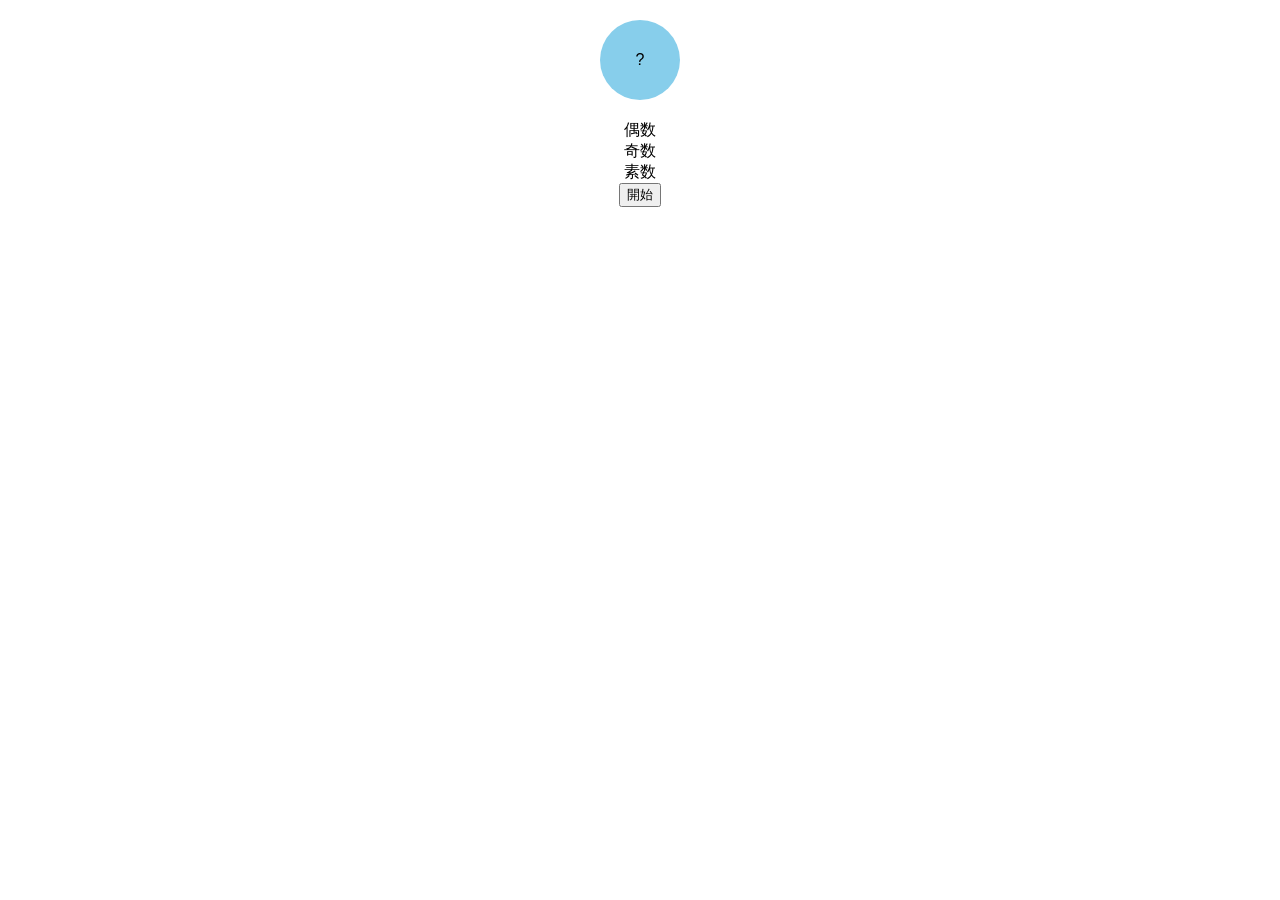
==== playground/marble/index.html @ d125daf5 "marbel app:random 1-100" ====
<!doctype html>
<html lang="ja">
  <head>
    <meta charset="UTF-8" />
    <title>Marble</title>
    <link rel="stylesheet" href="style.css" />
  </head>

  <body>
    <div id="ball">?</div>

    <div class="holes">
      <div id="even" class="hole">偶数</div>
      <div id="odd" class="hole">奇数</div>
      <div id="prime" class="hole">素数</div>
    </div>

    <button id="start">開始</button>

    <script src="script.js"></script>
  </body>
</html>
---- playground/marble/style.css ----
body {
  margin: 0;
  text-align: center;
  font-family: sans-serif;
}

#ball {
  width: 80px;
  height: 80px;
  border-radius: 50%;
  background: skyblue;
  margin: 20px auto;
  display: flex;
  align-items: center;
  justify-content: center;
}

.hole.active {
  background: yellow;
}
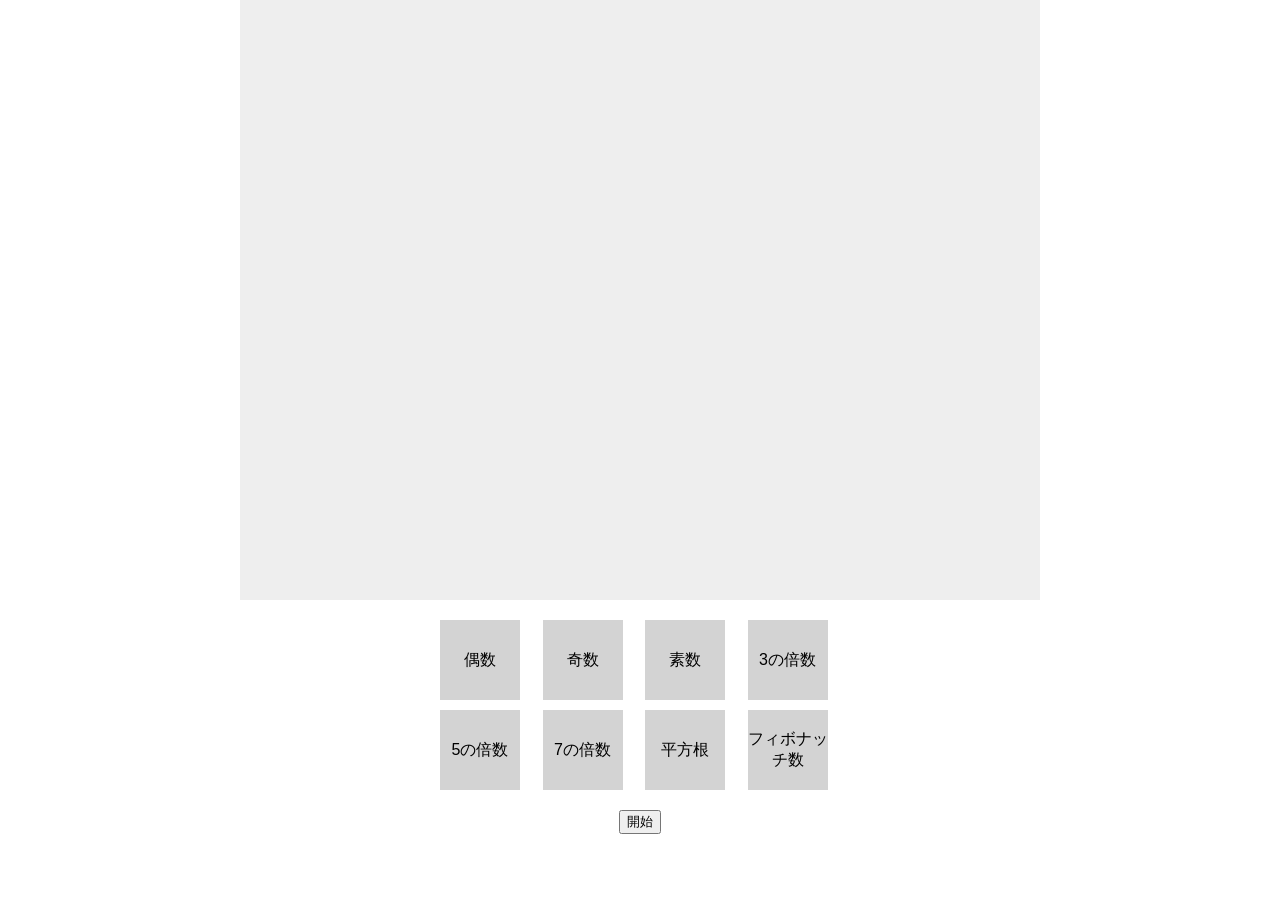
==== commit e810b214: "canvas" ====
--- a/playground/marble/index.html
+++ b/playground/marble/index.html
@@ -7,12 +7,19 @@
   </head>
 
   <body>
-    <div id="ball">?</div>
+    <div class="board">
+      <canvas id="game" width="800" height="600"></canvas>
+    </div>
 
     <div class="holes">
       <div id="even" class="hole">偶数</div>
       <div id="odd" class="hole">奇数</div>
       <div id="prime" class="hole">素数</div>
+      <div id="three" class="hole">3の倍数</div>
+      <div id="five" class="hole">5の倍数</div>
+      <div id="seven" class="hole">7の倍数</div>
+      <div id="square root" class="hole">平方根</div>
+      <div id="fibonacci" class="hole">フィボナッチ数</div>
     </div>
 
     <button id="start">開始</button>
--- a/playground/marble/style.css
+++ b/playground/marble/style.css
@@ -3,13 +3,31 @@
   text-align: center;
   font-family: sans-serif;
 }
+.board {
+  width: 800px;
+  height: 600px;
+  background: #eee;
+  margin: auto;
+  position: relative;
+}
+canvas {
+  background: #eee;
+}
 
-#ball {
+/*　make holes layout as grid 4 columns*/
+.holes {
+  display: grid;
+  grid-template-columns: repeat(4, 1fr);
+  gap: 10px;
+  max-width: 400px;
+  margin: 20px auto;
+}
+
+/* make square hole center the border */
+.hole {
   width: 80px;
   height: 80px;
-  border-radius: 50%;
-  background: skyblue;
-  margin: 20px auto;
+  background: lightgray;
   display: flex;
   align-items: center;
   justify-content: center;
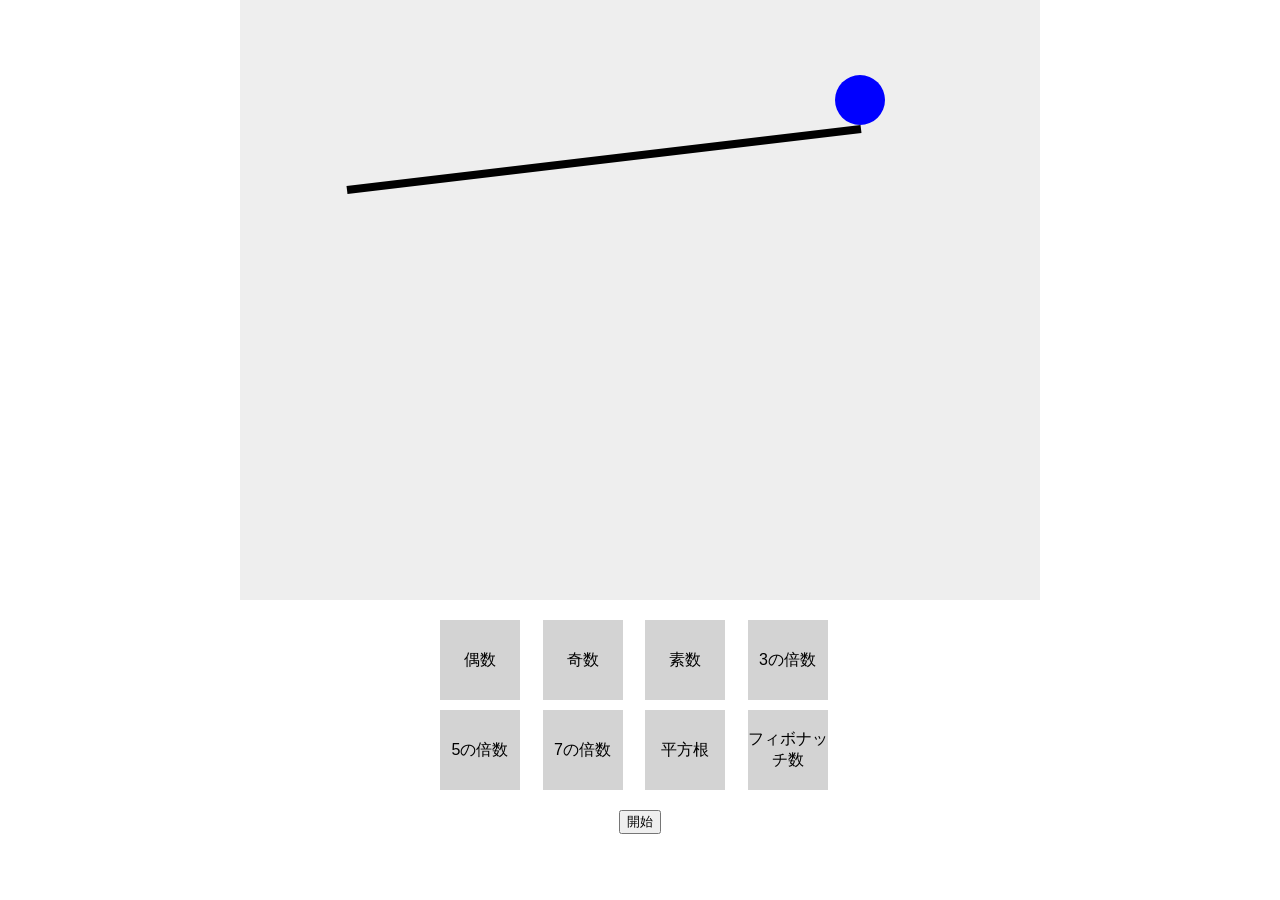
==== commit 7cc7dd70: "Comprehensive Overview of Evants and Function" ====
--- a/playground/marble/index.html
+++ b/playground/marble/index.html
@@ -24,6 +24,6 @@
 
     <button id="start">開始</button>
 
-    <script src="script.js"></script>
+    <script src="script.js" defer></script>
   </body>
 </html>
